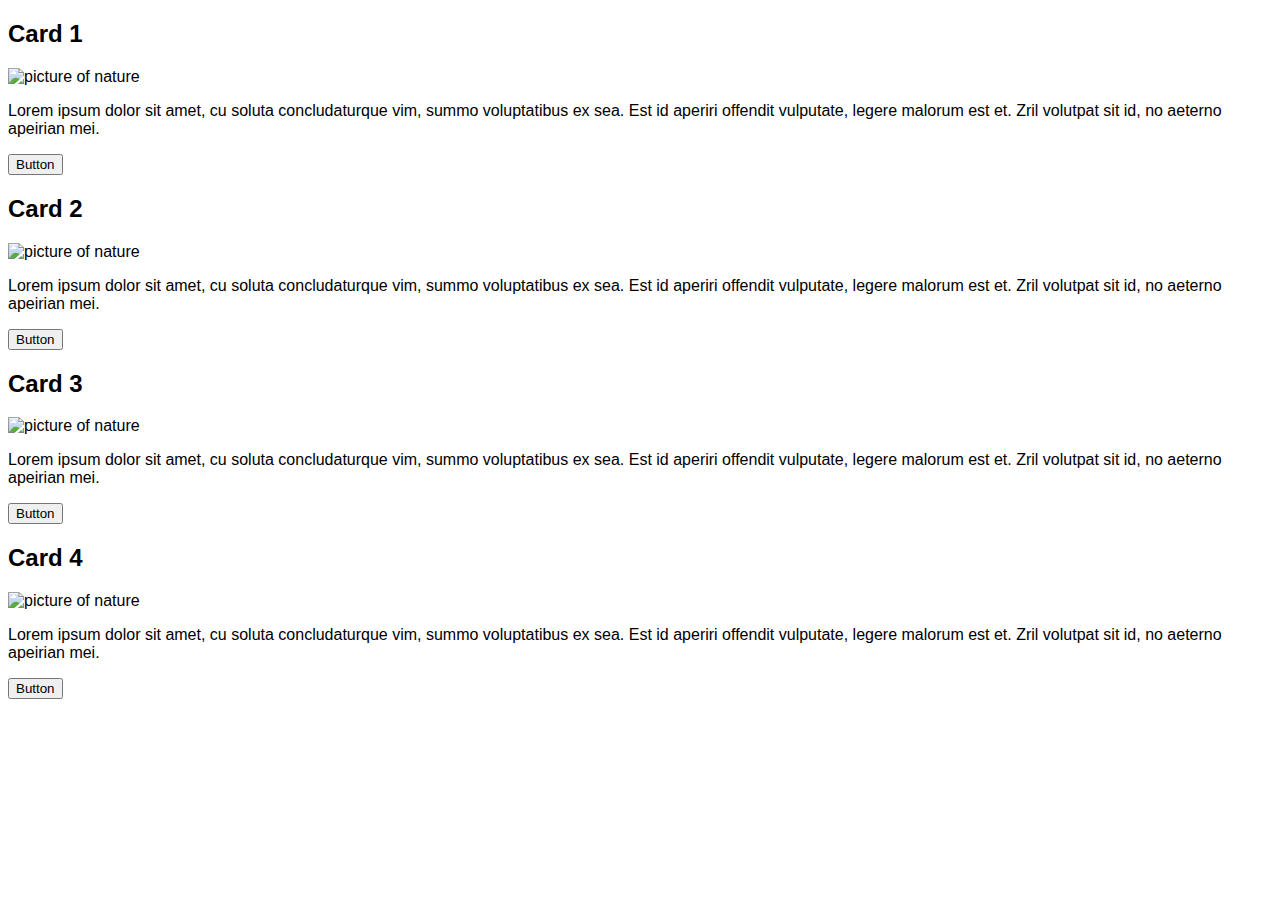
==== lab01/exercise02/index.html @ f4dd80a4 "first commit" ====
<!DOCTYPE html>
<html lang="en" >
<head>
    <meta charset="UTF-8">
    <title>Flexbox Exercise</title>
    <link rel="stylesheet" href="style.css">
    <!-- <meta name="viewport" content="width=device-width, initial-scale=1.0"> -->
</head>
<body>
    <main>
        <section>
            <h2>Card 1</h2>
            <img src="https://picsum.photos/id/10/360/260" alt="picture of nature" />
            <p>Lorem ipsum dolor sit amet, cu soluta concludaturque vim, summo voluptatibus ex sea. Est id aperiri offendit vulputate, legere malorum est et. Zril volutpat sit id, no aeterno apeirian mei.</p>
            <button>Button</button>
        </section>
        
        <section>
            <h2>Card 2</h2>
            <img src="https://picsum.photos/id/11/360/260" alt="picture of nature" />
            <p>Lorem ipsum dolor sit amet, cu soluta concludaturque vim, summo voluptatibus ex sea. Est id aperiri offendit vulputate, legere malorum est et. Zril volutpat sit id, no aeterno apeirian mei.</p>
            <button>Button</button>
        </section>
        
        <section>
            <h2>Card 3</h2>
            <img src="https://picsum.photos/id/12/360/260" alt="picture of nature" />
            <p>Lorem ipsum dolor sit amet, cu soluta concludaturque vim, summo voluptatibus ex sea. Est id aperiri offendit vulputate, legere malorum est et. Zril volutpat sit id, no aeterno apeirian mei.</p>
            <button>Button</button>
        </section>
        
        <section>
            <h2>Card 4</h2>
            <img src="https://picsum.photos/id/13/360/260" alt="picture of nature" />
            <p>Lorem ipsum dolor sit amet, cu soluta concludaturque vim, summo voluptatibus ex sea. Est id aperiri offendit vulputate, legere malorum est et. Zril volutpat sit id, no aeterno apeirian mei.</p>
            <button>Button</button>
        </section>
    </main>
  
</body>
</html>
---- lab01/exercise02/style.css ----
body * {
    box-sizing: border-box;
}

body {
    font-family: Arial, Helvetica, sans-serif;
}

/*
Add some style blocks below this line to style the cards.
Feel free to borrow from Exercise 1.
*/


/* Tablet Media Query */
@media only screen and (max-width: 1000px) {

}

/* Mobile Phone Media Query */
@media only screen and (max-width: 600px) {

    
}
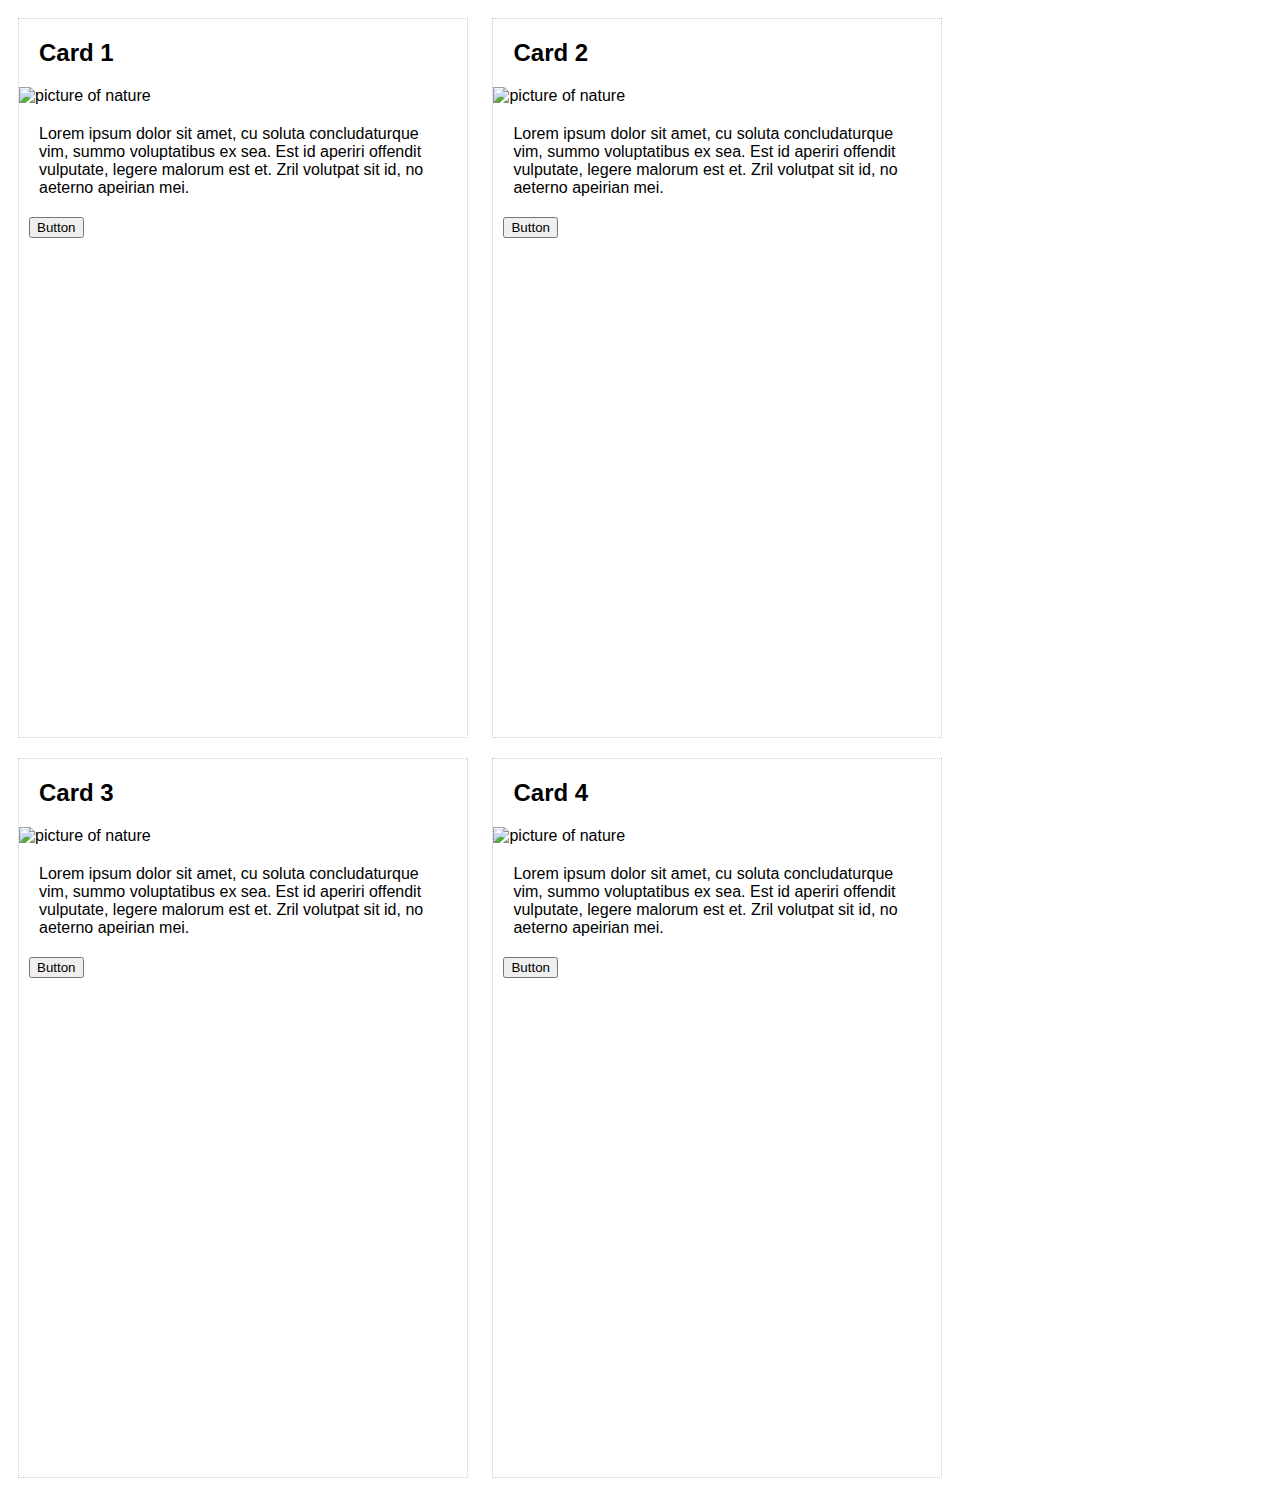
==== commit 787a0a27: "Lab02 updates" ====
--- a/lab01/exercise02/index.html
+++ b/lab01/exercise02/index.html
@@ -4,36 +4,37 @@
     <meta charset="UTF-8">
     <title>Flexbox Exercise</title>
     <link rel="stylesheet" href="style.css">
-    <!-- <meta name="viewport" content="width=device-width, initial-scale=1.0"> -->
+    <meta name="viewport" content="width=device-width, initial-scale=1.0">
 </head>
 <body>
     <main>
-        <section>
-            <h2>Card 1</h2>
-            <img src="https://picsum.photos/id/10/360/260" alt="picture of nature" />
-            <p>Lorem ipsum dolor sit amet, cu soluta concludaturque vim, summo voluptatibus ex sea. Est id aperiri offendit vulputate, legere malorum est et. Zril volutpat sit id, no aeterno apeirian mei.</p>
-            <button>Button</button>
+
+        <section class='box'>
+            <h2 class="title">Card 1</h2>
+            <img class="image" src="https://picsum.photos/id/10/360/260" alt="picture of nature" />
+            <p class="text">Lorem ipsum dolor sit amet, cu soluta concludaturque vim, summo voluptatibus ex sea. Est id aperiri offendit vulputate, legere malorum est et. Zril volutpat sit id, no aeterno apeirian mei.</p>
+            <button class="button">Button</button>
         </section>
         
-        <section>
-            <h2>Card 2</h2>
-            <img src="https://picsum.photos/id/11/360/260" alt="picture of nature" />
-            <p>Lorem ipsum dolor sit amet, cu soluta concludaturque vim, summo voluptatibus ex sea. Est id aperiri offendit vulputate, legere malorum est et. Zril volutpat sit id, no aeterno apeirian mei.</p>
-            <button>Button</button>
+        <section class='box'>
+            <h2 class="title">Card 2</h2>
+            <img class="image" src="https://picsum.photos/id/11/360/260" alt="picture of nature" />
+            <p class="text">Lorem ipsum dolor sit amet, cu soluta concludaturque vim, summo voluptatibus ex sea. Est id aperiri offendit vulputate, legere malorum est et. Zril volutpat sit id, no aeterno apeirian mei.</p>
+            <button class="button">Button</button>
         </section>
         
-        <section>
-            <h2>Card 3</h2>
-            <img src="https://picsum.photos/id/12/360/260" alt="picture of nature" />
-            <p>Lorem ipsum dolor sit amet, cu soluta concludaturque vim, summo voluptatibus ex sea. Est id aperiri offendit vulputate, legere malorum est et. Zril volutpat sit id, no aeterno apeirian mei.</p>
-            <button>Button</button>
+        <section class='box'>
+            <h2 class="title">Card 3</h2>
+            <img class="image" src="https://picsum.photos/id/12/360/260" alt="picture of nature" />
+            <p class="text">Lorem ipsum dolor sit amet, cu soluta concludaturque vim, summo voluptatibus ex sea. Est id aperiri offendit vulputate, legere malorum est et. Zril volutpat sit id, no aeterno apeirian mei.</p>
+            <button class="button">Button</button>
         </section>
         
-        <section>
-            <h2>Card 4</h2>
-            <img src="https://picsum.photos/id/13/360/260" alt="picture of nature" />
-            <p>Lorem ipsum dolor sit amet, cu soluta concludaturque vim, summo voluptatibus ex sea. Est id aperiri offendit vulputate, legere malorum est et. Zril volutpat sit id, no aeterno apeirian mei.</p>
-            <button>Button</button>
+        <section class='box'>
+            <h2 class="title">Card 4</h2>
+            <img class="image" src="https://picsum.photos/id/13/360/260" alt="picture of nature" />
+            <p class="text">Lorem ipsum dolor sit amet, cu soluta concludaturque vim, summo voluptatibus ex sea. Est id aperiri offendit vulputate, legere malorum est et. Zril volutpat sit id, no aeterno apeirian mei.</p>
+            <button class="button">Button</button>
         </section>
     </main>
   
--- a/lab01/exercise02/style.css
+++ b/lab01/exercise02/style.css
@@ -6,19 +6,51 @@
     font-family: Arial, Helvetica, sans-serif;
 }
 
-/*
-Add some style blocks below this line to style the cards.
-Feel free to borrow from Exercise 1.
-*/
 
+.box{
+    border: solid 1px black;
+    box-sizing: border-box;
+    border: dotted 1px #CCC; 
+    width: 50vh;
+    height: 80vh; 
+    display: inline-block;
+    margin:10px;
 
+}
+
+.image{
+    max-width:100%;
+    max-height:100%;
+}
+
+.title{
+    padding: 10px;
+    margin: 10px;
+}
+
+.text{
+    padding: 10px;
+    margin: 10px;
+}
+
+.button{
+    margin-left: 10px;
+}
 /* Tablet Media Query */
 @media only screen and (max-width: 1000px) {
-
+    .box{
+        width: 30vh;
+        height: 45vh;
+    }
+    
 }
 
 /* Mobile Phone Media Query */
 @media only screen and (max-width: 600px) {
-
+    .box{
+        display:block;
+        width: 40vh;
+        height: 60vh;
+    }
     
 }